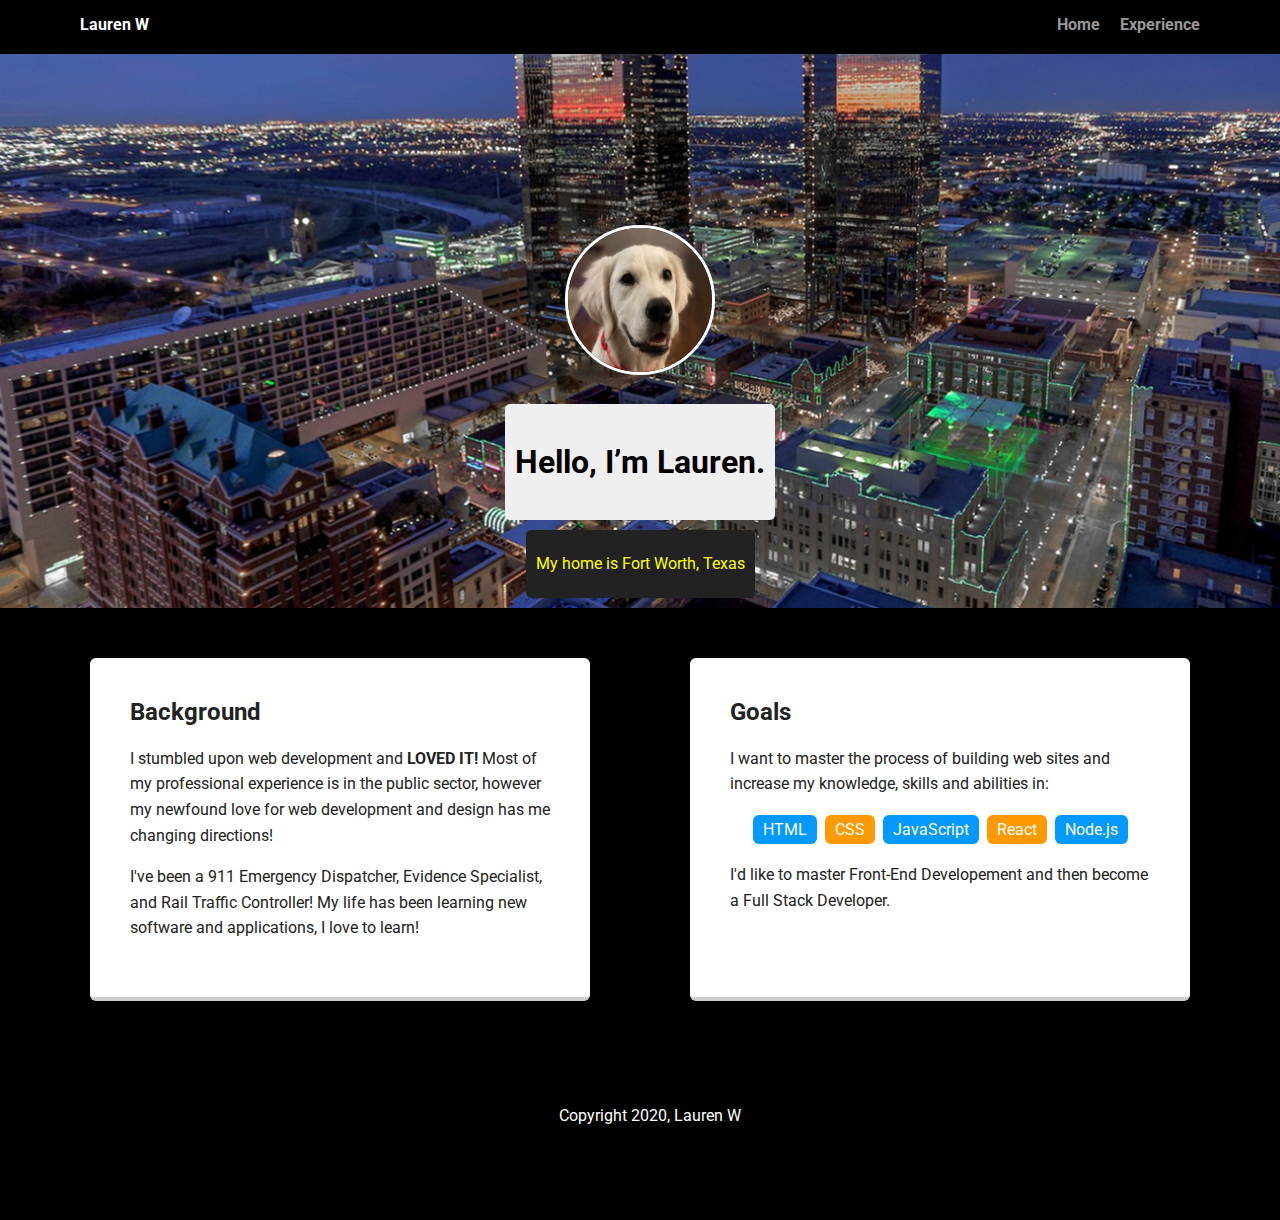
==== Techdegree-Project-1/index.html @ a7d1a970 "Upload Project 1" ====
<!doctype html>
<html lang="en">
<head>
  <meta charset="utf-8">
  <title>Jane Smith's Profile</title>
  <meta name="viewport" content="width=device-width, initial-scale=1.0">
  <link rel="stylesheet" href="styles.css">
  <link href="https://fonts.googleapis.com/css?family=Muli%7CRoboto:400,300,500,700,900" rel="stylesheet"></head>
  <body>

    <div class="main-nav">
        <ul class="nav">
          <li class="name">Lauren W</li>
          <li><a href="index.html">Home</a></li>
          <li><a href="Experience.html">Experience</a></li>
        </ul>
    </div>

    <header>
      <img src="images/rsz_img_0105.jpg" alt="Puppy" class="profile-image">
      <h1 class="tag name">Hello, I’m Lauren.</h1>
      <p class="tag location">My home is Fort Worth, Texas</p>
    </header>

    <main class="flex">
      <div class="card">
        <h2>Background</h2>
        <p>I stumbled upon web development and <strong>LOVED IT! </strong>Most of my professional experience is in the public sector, however
          my newfound love for web development and design has me changing directions!
        </p>
        <p>I've been a 911 Emergency Dispatcher, Evidence Specialist, and Rail Traffic Controller! My life has been learning
          new software and applications, I love to learn!
        </p>
      </div> 

      <div class="card">
        <h2>Goals</h2>
        <p>I want to master the process of building web sites and increase my knowledge, skills and abilities in:</p>
        <ul class="skills">
          <li>HTML</li>
          <li>CSS</li>
          <li>JavaScript</li>
          <li>React</li>
          <li>Node.js</li>
        </ul>
        <p>I'd like to master Front-End Developement and then become a Full Stack Developer.</p>
      </div> 

    </main>
    <footer>
      <p class="copyright">Copyright 2020, Lauren W</p>
    </footer>
  </body>
  </html>
---- Techdegree-Project-1/styles.css ----
/* Global Layout Set-up */
* { 
  box-sizing: border-box;
}
  
body {
  margin: 0;
  padding: 0;
  text-align: center;
  font-family: 'Roboto', sans-serif;
  color: #222;
  background: #000;
}
/* Link Styles */

a {
  text-decoration: none;
  color: #999;
}
a:hover {
  color: #6633ff;
}

/* Section Styles */

.main-nav {
  width: 100%;
  background: black;
  min-height: 30px;
  padding: 10px;
  position: fixed;
  text-align: center;
}
.nav {
  display: flex;
  justify-content: space-around;
  font-weight: 700;
  list-style-type: none;
  margin: 0 auto;
  padding: 0;
}

.nav .name {
    display: block;
    margin-right: auto;
    color: white;
}
.nav li {
  padding: 5px 10px 10px 10px;
}
.nav a {
  transition: all .5s;
}
.nav a:hover {
  color: white
}

header {
  text-align: center;
  background-image: url("images/downtownfw.png");
  background-size: cover;
  overflow: hidden;
  padding-top: 175px;
}
header {
  line-height: 3;
}
header .profile-image {
  margin-top: 50px;
  width: 150px;
  height: 150px;
  border-radius: 50%;
  border: 3px solid white;
  transition: all .5s;
}
h1:hover,
.profile-image:hover {
  transform: scale(2);
  
}
.tag {
  background-color: #efefef;
  color: black;
  padding: 10px;
  border-radius: 5px;
  display: table;
  margin: 10px auto;
} 
.location {
  background-color: #222;
  color: yellow;
}
.card {
  margin: 30px;
  padding: 20px 40px 40px;
  max-width: 500px;
  text-align: left;
  background: #fff;
  border-bottom: 4px solid #ccc;
  border-radius: 6px;
  transition: all .5s;
}
.card:hover {
  border-color: #ff99ff;
}

ul.skills {
  padding: 0;
  text-align: center;
}

.skills li {
  border-radius: 6px;
  display: inline-block;
  background: #ff9904;
  color: white;
  padding: 5px 10px;
  margin: 2px;
}

.skills li:nth-child(odd) {
  background: #0399ff;
}

footer {
  width: 100%;
  min-height: 30px;
  padding: 20px 0 40px 20px;
}

footer .copyright {
  top: -8px;
  font-size: .75em;
  color: #fff;
}

footer ul {
  list-style-type: none;
  margin: 0;
  padding: 0;
}

footer ul li {
  display: inline-block;
}

a.social {
  display: inline-block;
  text-indent: -9999px;
  margin-left: 5px;
  width: 30px;
  height: 30px;
  background-size: 30px 30px;
  opacity: .4;
  transition: all .5s;
}
a.twitter {
  background-image: url(images/twitter.svg);
}
a.linkedin {
  background-image: url(images/linkedin.svg);
}
a.github {
  background-image: url(images/github.svg);
}
a.social:hover {
  opacity: 1;
}
.clearfix {
  clear: both;
}

/* Styles for larger screens */
@media screen and (min-width: 720px) {
  
  .flex {
      display: -ms-flexbox;      /* TWEENER - IE 10 */
      display: flex; 
      max-width: 1200px;
      -ms-flex-pack: distribute;
      justify-content: space-around;
      margin: 0 auto;
  }

  header {
    min-height: 470px;
  }

  .nav {
    max-width: 1200px;
    padding: 0 30px;
  }


  main {
    padding-top: 20px;
  }

  main p {
    line-height: 1.6em;
  }

  footer {
    font-size: 1.3em;
    max-width: 1200px;
    margin: 40px auto;
  }

}
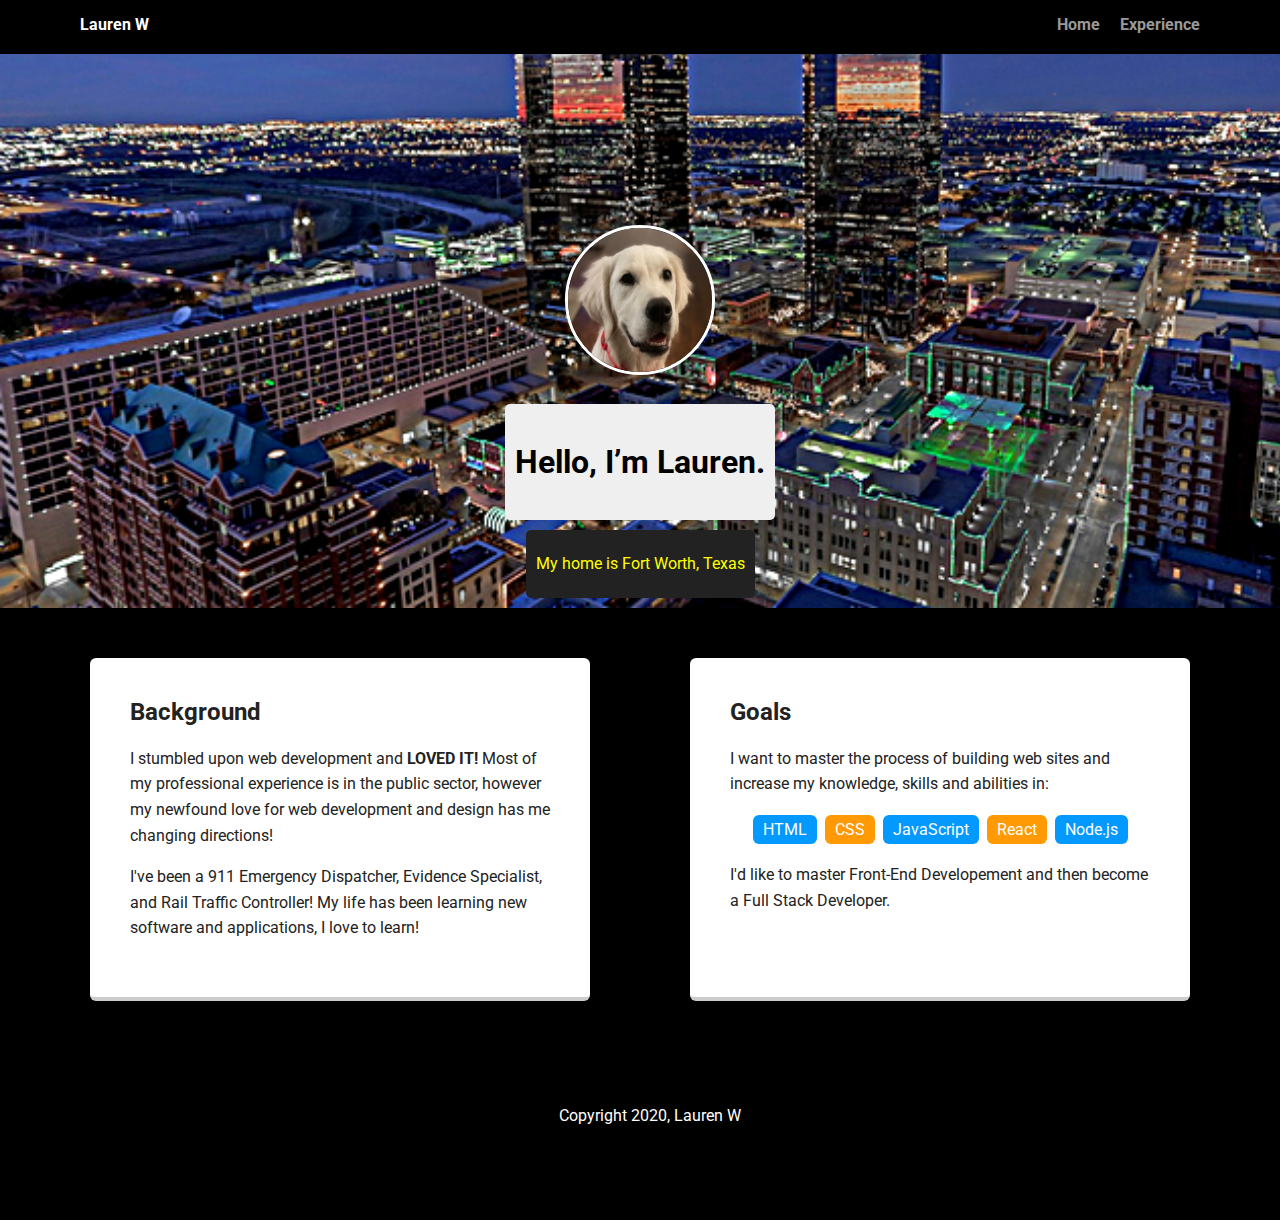
==== commit 5140afb7: "changed bg image size" ====
--- a/Techdegree-Project-1/index.html
+++ b/Techdegree-Project-1/index.html
@@ -1,3 +1,4 @@
+
 <!doctype html>
 <html lang="en">
 <head>
--- a/Techdegree-Project-1/styles.css
+++ b/Techdegree-Project-1/styles.css
@@ -57,7 +57,7 @@
 
 header {
   text-align: center;
-  background-image: url("images/downtownfw.png");
+  background-image: url("images/rsz_downtownfw.png");
   background-size: cover;
   overflow: hidden;
   padding-top: 175px;
